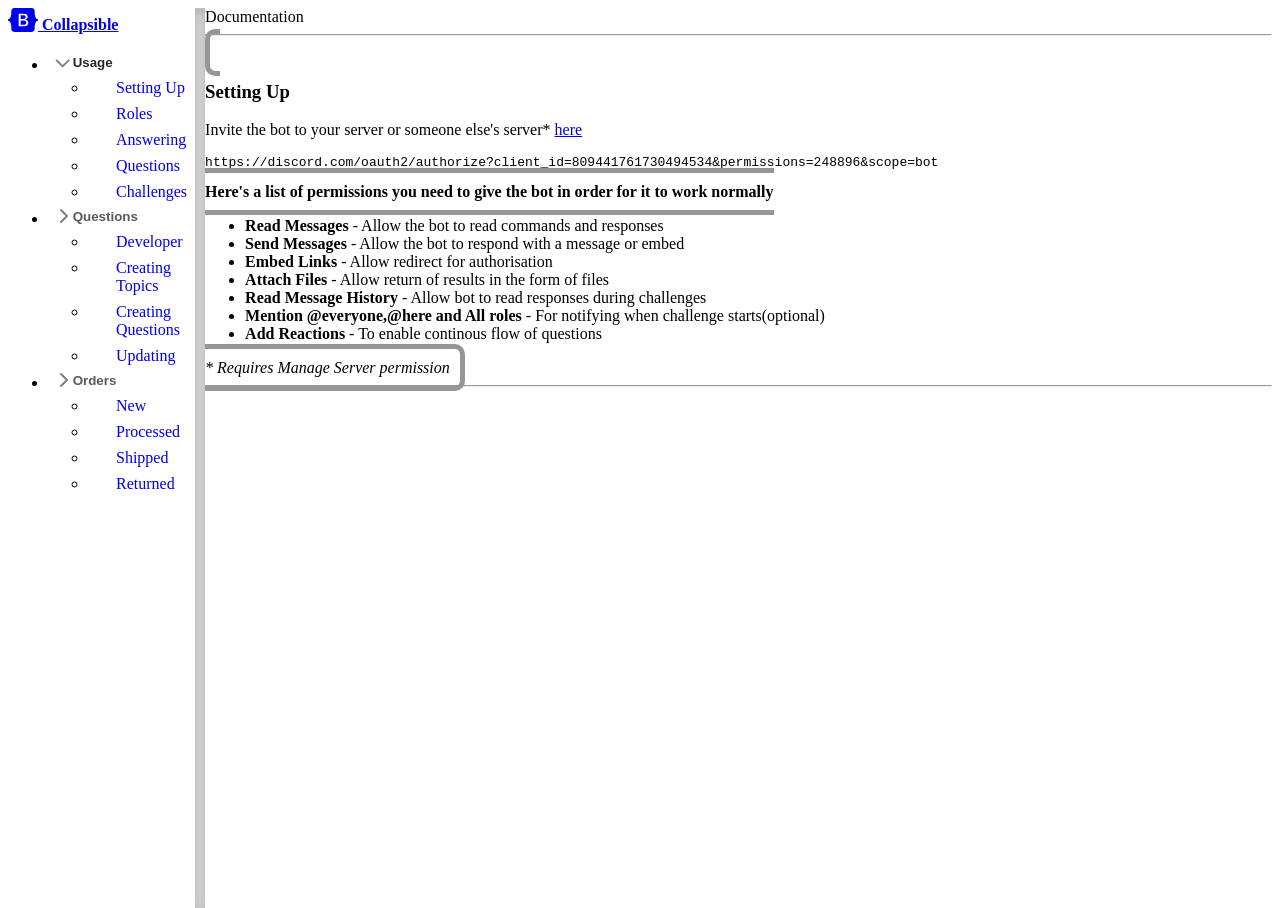
==== docs/documentation.html @ 7a9ed675 "Initial Commit for Website/Github Pages" ====
<!doctype html>
<html lang="en">
  <head>
    <meta charset="utf-8">
    <meta name="viewport" content="width=device-width, initial-scale=1">
    <meta name="description" content="">
    <meta name="author" content="">
    <meta name="generator" content="Hugo 0.84.0">
    <link rel="canonical" href="https://getbootstrap.com/docs/5.0/examples/sidebars/">
    <title>Sidebars · Bootstrap v5.0</title>


    <!-- Bootstrap core CSS -->
<link href="bootstrap.min.css" rel="stylesheet" crossorigin="anonymous">

    <!-- Favicons -->
<link rel="manifest" href="manifest.json"
<meta name="theme-color" content="#7952b3">


    <style>
      .bd-placeholder-img {
        font-size: 1.125rem;
        text-anchor: middle;
        -webkit-user-select: none;
        -moz-user-select: none;
        user-select: none;
      }

      @media (min-width: 768px) {
        .bd-placeholder-img-lg {
          font-size: 3.5rem;
        }
      }
    </style>


    <!-- Custom styles for this template -->
    <link href="document.css" rel="stylesheet">
  </head>
  <body>

<svg xmlns="http://www.w3.org/2000/svg" style="display: none;">
  <symbol id="bootstrap" viewBox="0 0 118 94">
    <title>Bootstrap</title>
    <path fill-rule="evenodd" clip-rule="evenodd" d="M24.509 0c-6.733 0-11.715 5.893-11.492 12.284.214 6.14-.064 14.092-2.066 20.577C8.943 39.365 5.547 43.485 0 44.014v5.972c5.547.529 8.943 4.649 10.951 11.153 2.002 6.485 2.28 14.437 2.066 20.577C12.794 88.106 17.776 94 24.51 94H93.5c6.733 0 11.714-5.893 11.491-12.284-.214-6.14.064-14.092 2.066-20.577 2.009-6.504 5.396-10.624 10.943-11.153v-5.972c-5.547-.529-8.934-4.649-10.943-11.153-2.002-6.484-2.28-14.437-2.066-20.577C105.214 5.894 100.233 0 93.5 0H24.508zM80 57.863C80 66.663 73.436 72 62.543 72H44a2 2 0 01-2-2V24a2 2 0 012-2h18.437c9.083 0 15.044 4.92 15.044 12.474 0 5.302-4.01 10.049-9.119 10.88v.277C75.317 46.394 80 51.21 80 57.863zM60.521 28.34H49.948v14.934h8.905c6.884 0 10.68-2.772 10.68-7.727 0-4.643-3.264-7.207-9.012-7.207zM49.948 49.2v16.458H60.91c7.167 0 10.964-2.876 10.964-8.281 0-5.406-3.903-8.178-11.425-8.178H49.948z"></path>
  </symbol>
  <symbol id="home" viewBox="0 0 16 16">
    <path d="M8.354 1.146a.5.5 0 0 0-.708 0l-6 6A.5.5 0 0 0 1.5 7.5v7a.5.5 0 0 0 .5.5h4.5a.5.5 0 0 0 .5-.5v-4h2v4a.5.5 0 0 0 .5.5H14a.5.5 0 0 0 .5-.5v-7a.5.5 0 0 0-.146-.354L13 5.793V2.5a.5.5 0 0 0-.5-.5h-1a.5.5 0 0 0-.5.5v1.293L8.354 1.146zM2.5 14V7.707l5.5-5.5 5.5 5.5V14H10v-4a.5.5 0 0 0-.5-.5h-3a.5.5 0 0 0-.5.5v4H2.5z"/>
  </symbol>
  <symbol id="speedometer2" viewBox="0 0 16 16">
    <path d="M8 4a.5.5 0 0 1 .5.5V6a.5.5 0 0 1-1 0V4.5A.5.5 0 0 1 8 4zM3.732 5.732a.5.5 0 0 1 .707 0l.915.914a.5.5 0 1 1-.708.708l-.914-.915a.5.5 0 0 1 0-.707zM2 10a.5.5 0 0 1 .5-.5h1.586a.5.5 0 0 1 0 1H2.5A.5.5 0 0 1 2 10zm9.5 0a.5.5 0 0 1 .5-.5h1.5a.5.5 0 0 1 0 1H12a.5.5 0 0 1-.5-.5zm.754-4.246a.389.389 0 0 0-.527-.02L7.547 9.31a.91.91 0 1 0 1.302 1.258l3.434-4.297a.389.389 0 0 0-.029-.518z"/>
    <path fill-rule="evenodd" d="M0 10a8 8 0 1 1 15.547 2.661c-.442 1.253-1.845 1.602-2.932 1.25C11.309 13.488 9.475 13 8 13c-1.474 0-3.31.488-4.615.911-1.087.352-2.49.003-2.932-1.25A7.988 7.988 0 0 1 0 10zm8-7a7 7 0 0 0-6.603 9.329c.203.575.923.876 1.68.63C4.397 12.533 6.358 12 8 12s3.604.532 4.923.96c.757.245 1.477-.056 1.68-.631A7 7 0 0 0 8 3z"/>
  </symbol>
  <symbol id="table" viewBox="0 0 16 16">
    <path d="M0 2a2 2 0 0 1 2-2h12a2 2 0 0 1 2 2v12a2 2 0 0 1-2 2H2a2 2 0 0 1-2-2V2zm15 2h-4v3h4V4zm0 4h-4v3h4V8zm0 4h-4v3h3a1 1 0 0 0 1-1v-2zm-5 3v-3H6v3h4zm-5 0v-3H1v2a1 1 0 0 0 1 1h3zm-4-4h4V8H1v3zm0-4h4V4H1v3zm5-3v3h4V4H6zm4 4H6v3h4V8z"/>
  </symbol>
  <symbol id="people-circle" viewBox="0 0 16 16">
    <path d="M11 6a3 3 0 1 1-6 0 3 3 0 0 1 6 0z"/>
    <path fill-rule="evenodd" d="M0 8a8 8 0 1 1 16 0A8 8 0 0 1 0 8zm8-7a7 7 0 0 0-5.468 11.37C3.242 11.226 4.805 10 8 10s4.757 1.225 5.468 2.37A7 7 0 0 0 8 1z"/>
  </symbol>
  <symbol id="grid" viewBox="0 0 16 16">
    <path d="M1 2.5A1.5 1.5 0 0 1 2.5 1h3A1.5 1.5 0 0 1 7 2.5v3A1.5 1.5 0 0 1 5.5 7h-3A1.5 1.5 0 0 1 1 5.5v-3zM2.5 2a.5.5 0 0 0-.5.5v3a.5.5 0 0 0 .5.5h3a.5.5 0 0 0 .5-.5v-3a.5.5 0 0 0-.5-.5h-3zm6.5.5A1.5 1.5 0 0 1 10.5 1h3A1.5 1.5 0 0 1 15 2.5v3A1.5 1.5 0 0 1 13.5 7h-3A1.5 1.5 0 0 1 9 5.5v-3zm1.5-.5a.5.5 0 0 0-.5.5v3a.5.5 0 0 0 .5.5h3a.5.5 0 0 0 .5-.5v-3a.5.5 0 0 0-.5-.5h-3zM1 10.5A1.5 1.5 0 0 1 2.5 9h3A1.5 1.5 0 0 1 7 10.5v3A1.5 1.5 0 0 1 5.5 15h-3A1.5 1.5 0 0 1 1 13.5v-3zm1.5-.5a.5.5 0 0 0-.5.5v3a.5.5 0 0 0 .5.5h3a.5.5 0 0 0 .5-.5v-3a.5.5 0 0 0-.5-.5h-3zm6.5.5A1.5 1.5 0 0 1 10.5 9h3a1.5 1.5 0 0 1 1.5 1.5v3a1.5 1.5 0 0 1-1.5 1.5h-3A1.5 1.5 0 0 1 9 13.5v-3zm1.5-.5a.5.5 0 0 0-.5.5v3a.5.5 0 0 0 .5.5h3a.5.5 0 0 0 .5-.5v-3a.5.5 0 0 0-.5-.5h-3z"/>
  </symbol>
  <symbol id="collection" viewBox="0 0 16 16">
    <path d="M2.5 3.5a.5.5 0 0 1 0-1h11a.5.5 0 0 1 0 1h-11zm2-2a.5.5 0 0 1 0-1h7a.5.5 0 0 1 0 1h-7zM0 13a1.5 1.5 0 0 0 1.5 1.5h13A1.5 1.5 0 0 0 16 13V6a1.5 1.5 0 0 0-1.5-1.5h-13A1.5 1.5 0 0 0 0 6v7zm1.5.5A.5.5 0 0 1 1 13V6a.5.5 0 0 1 .5-.5h13a.5.5 0 0 1 .5.5v7a.5.5 0 0 1-.5.5h-13z"/>
  </symbol>
  <symbol id="calendar3" viewBox="0 0 16 16">
    <path d="M14 0H2a2 2 0 0 0-2 2v12a2 2 0 0 0 2 2h12a2 2 0 0 0 2-2V2a2 2 0 0 0-2-2zM1 3.857C1 3.384 1.448 3 2 3h12c.552 0 1 .384 1 .857v10.286c0 .473-.448.857-1 .857H2c-.552 0-1-.384-1-.857V3.857z"/>
    <path d="M6.5 7a1 1 0 1 0 0-2 1 1 0 0 0 0 2zm3 0a1 1 0 1 0 0-2 1 1 0 0 0 0 2zm3 0a1 1 0 1 0 0-2 1 1 0 0 0 0 2zm-9 3a1 1 0 1 0 0-2 1 1 0 0 0 0 2zm3 0a1 1 0 1 0 0-2 1 1 0 0 0 0 2zm3 0a1 1 0 1 0 0-2 1 1 0 0 0 0 2zm3 0a1 1 0 1 0 0-2 1 1 0 0 0 0 2zm-9 3a1 1 0 1 0 0-2 1 1 0 0 0 0 2zm3 0a1 1 0 1 0 0-2 1 1 0 0 0 0 2zm3 0a1 1 0 1 0 0-2 1 1 0 0 0 0 2z"/>
  </symbol>
  <symbol id="chat-quote-fill" viewBox="0 0 16 16">
    <path d="M16 8c0 3.866-3.582 7-8 7a9.06 9.06 0 0 1-2.347-.306c-.584.296-1.925.864-4.181 1.234-.2.032-.352-.176-.273-.362.354-.836.674-1.95.77-2.966C.744 11.37 0 9.76 0 8c0-3.866 3.582-7 8-7s8 3.134 8 7zM7.194 6.766a1.688 1.688 0 0 0-.227-.272 1.467 1.467 0 0 0-.469-.324l-.008-.004A1.785 1.785 0 0 0 5.734 6C4.776 6 4 6.746 4 7.667c0 .92.776 1.666 1.734 1.666.343 0 .662-.095.931-.26-.137.389-.39.804-.81 1.22a.405.405 0 0 0 .011.59c.173.16.447.155.614-.01 1.334-1.329 1.37-2.758.941-3.706a2.461 2.461 0 0 0-.227-.4zM11 9.073c-.136.389-.39.804-.81 1.22a.405.405 0 0 0 .012.59c.172.16.446.155.613-.01 1.334-1.329 1.37-2.758.942-3.706a2.466 2.466 0 0 0-.228-.4 1.686 1.686 0 0 0-.227-.273 1.466 1.466 0 0 0-.469-.324l-.008-.004A1.785 1.785 0 0 0 10.07 6c-.957 0-1.734.746-1.734 1.667 0 .92.777 1.666 1.734 1.666.343 0 .662-.095.931-.26z"/>
  </symbol>
  <symbol id="cpu-fill" viewBox="0 0 16 16">
    <path d="M6.5 6a.5.5 0 0 0-.5.5v3a.5.5 0 0 0 .5.5h3a.5.5 0 0 0 .5-.5v-3a.5.5 0 0 0-.5-.5h-3z"/>
    <path d="M5.5.5a.5.5 0 0 0-1 0V2A2.5 2.5 0 0 0 2 4.5H.5a.5.5 0 0 0 0 1H2v1H.5a.5.5 0 0 0 0 1H2v1H.5a.5.5 0 0 0 0 1H2v1H.5a.5.5 0 0 0 0 1H2A2.5 2.5 0 0 0 4.5 14v1.5a.5.5 0 0 0 1 0V14h1v1.5a.5.5 0 0 0 1 0V14h1v1.5a.5.5 0 0 0 1 0V14h1v1.5a.5.5 0 0 0 1 0V14a2.5 2.5 0 0 0 2.5-2.5h1.5a.5.5 0 0 0 0-1H14v-1h1.5a.5.5 0 0 0 0-1H14v-1h1.5a.5.5 0 0 0 0-1H14v-1h1.5a.5.5 0 0 0 0-1H14A2.5 2.5 0 0 0 11.5 2V.5a.5.5 0 0 0-1 0V2h-1V.5a.5.5 0 0 0-1 0V2h-1V.5a.5.5 0 0 0-1 0V2h-1V.5zm1 4.5h3A1.5 1.5 0 0 1 11 6.5v3A1.5 1.5 0 0 1 9.5 11h-3A1.5 1.5 0 0 1 5 9.5v-3A1.5 1.5 0 0 1 6.5 5z"/>
  </symbol>
  <symbol id="gear-fill" viewBox="0 0 16 16">
    <path d="M9.405 1.05c-.413-1.4-2.397-1.4-2.81 0l-.1.34a1.464 1.464 0 0 1-2.105.872l-.31-.17c-1.283-.698-2.686.705-1.987 1.987l.169.311c.446.82.023 1.841-.872 2.105l-.34.1c-1.4.413-1.4 2.397 0 2.81l.34.1a1.464 1.464 0 0 1 .872 2.105l-.17.31c-.698 1.283.705 2.686 1.987 1.987l.311-.169a1.464 1.464 0 0 1 2.105.872l.1.34c.413 1.4 2.397 1.4 2.81 0l.1-.34a1.464 1.464 0 0 1 2.105-.872l.31.17c1.283.698 2.686-.705 1.987-1.987l-.169-.311a1.464 1.464 0 0 1 .872-2.105l.34-.1c1.4-.413 1.4-2.397 0-2.81l-.34-.1a1.464 1.464 0 0 1-.872-2.105l.17-.31c.698-1.283-.705-2.686-1.987-1.987l-.311.169a1.464 1.464 0 0 1-2.105-.872l-.1-.34zM8 10.93a2.929 2.929 0 1 1 0-5.86 2.929 2.929 0 0 1 0 5.858z"/>
  </symbol>
  <symbol id="speedometer" viewBox="0 0 16 16">
    <path d="M8 2a.5.5 0 0 1 .5.5V4a.5.5 0 0 1-1 0V2.5A.5.5 0 0 1 8 2zM3.732 3.732a.5.5 0 0 1 .707 0l.915.914a.5.5 0 1 1-.708.708l-.914-.915a.5.5 0 0 1 0-.707zM2 8a.5.5 0 0 1 .5-.5h1.586a.5.5 0 0 1 0 1H2.5A.5.5 0 0 1 2 8zm9.5 0a.5.5 0 0 1 .5-.5h1.5a.5.5 0 0 1 0 1H12a.5.5 0 0 1-.5-.5zm.754-4.246a.389.389 0 0 0-.527-.02L7.547 7.31A.91.91 0 1 0 8.85 8.569l3.434-4.297a.389.389 0 0 0-.029-.518z"/>
    <path fill-rule="evenodd" d="M6.664 15.889A8 8 0 1 1 9.336.11a8 8 0 0 1-2.672 15.78zm-4.665-4.283A11.945 11.945 0 0 1 8 10c2.186 0 4.236.585 6.001 1.606a7 7 0 1 0-12.002 0z"/>
  </symbol>
  <symbol id="toggles2" viewBox="0 0 16 16">
    <path d="M9.465 10H12a2 2 0 1 1 0 4H9.465c.34-.588.535-1.271.535-2 0-.729-.195-1.412-.535-2z"/>
    <path d="M6 15a3 3 0 1 0 0-6 3 3 0 0 0 0 6zm0 1a4 4 0 1 1 0-8 4 4 0 0 1 0 8zm.535-10a3.975 3.975 0 0 1-.409-1H4a1 1 0 0 1 0-2h2.126c.091-.355.23-.69.41-1H4a2 2 0 1 0 0 4h2.535z"/>
    <path d="M14 4a4 4 0 1 1-8 0 4 4 0 0 1 8 0z"/>
  </symbol>
  <symbol id="tools" viewBox="0 0 16 16">
    <path d="M1 0L0 1l2.2 3.081a1 1 0 0 0 .815.419h.07a1 1 0 0 1 .708.293l2.675 2.675-2.617 2.654A3.003 3.003 0 0 0 0 13a3 3 0 1 0 5.878-.851l2.654-2.617.968.968-.305.914a1 1 0 0 0 .242 1.023l3.356 3.356a1 1 0 0 0 1.414 0l1.586-1.586a1 1 0 0 0 0-1.414l-3.356-3.356a1 1 0 0 0-1.023-.242L10.5 9.5l-.96-.96 2.68-2.643A3.005 3.005 0 0 0 16 3c0-.269-.035-.53-.102-.777l-2.14 2.141L12 4l-.364-1.757L13.777.102a3 3 0 0 0-3.675 3.68L7.462 6.46 4.793 3.793a1 1 0 0 1-.293-.707v-.071a1 1 0 0 0-.419-.814L1 0zm9.646 10.646a.5.5 0 0 1 .708 0l3 3a.5.5 0 0 1-.708.708l-3-3a.5.5 0 0 1 0-.708zM3 11l.471.242.529.026.287.445.445.287.026.529L5 13l-.242.471-.026.529-.445.287-.287.445-.529.026L3 15l-.471-.242L2 14.732l-.287-.445L1.268 14l-.026-.529L1 13l.242-.471.026-.529.445-.287.287-.445.529-.026L3 11z"/>
  </symbol>
  <symbol id="chevron-right" viewBox="0 0 16 16">
    <path fill-rule="evenodd" d="M4.646 1.646a.5.5 0 0 1 .708 0l6 6a.5.5 0 0 1 0 .708l-6 6a.5.5 0 0 1-.708-.708L10.293 8 4.646 2.354a.5.5 0 0 1 0-.708z"/>
  </symbol>
  <symbol id="geo-fill" viewBox="0 0 16 16">
    <path fill-rule="evenodd" d="M4 4a4 4 0 1 1 4.5 3.969V13.5a.5.5 0 0 1-1 0V7.97A4 4 0 0 1 4 3.999zm2.493 8.574a.5.5 0 0 1-.411.575c-.712.118-1.28.295-1.655.493a1.319 1.319 0 0 0-.37.265.301.301 0 0 0-.057.09V14l.002.008a.147.147 0 0 0 .016.033.617.617 0 0 0 .145.15c.165.13.435.27.813.395.751.25 1.82.414 3.024.414s2.273-.163 3.024-.414c.378-.126.648-.265.813-.395a.619.619 0 0 0 .146-.15.148.148 0 0 0 .015-.033L12 14v-.004a.301.301 0 0 0-.057-.09 1.318 1.318 0 0 0-.37-.264c-.376-.198-.943-.375-1.655-.493a.5.5 0 1 1 .164-.986c.77.127 1.452.328 1.957.594C12.5 13 13 13.4 13 14c0 .426-.26.752-.544.977-.29.228-.68.413-1.116.558-.878.293-2.059.465-3.34.465-1.281 0-2.462-.172-3.34-.465-.436-.145-.826-.33-1.116-.558C3.26 14.752 3 14.426 3 14c0-.599.5-1 .961-1.243.505-.266 1.187-.467 1.957-.594a.5.5 0 0 1 .575.411z"/>
  </symbol>
</svg>

<main>
  <div class="flex-shrink-0 p-3 bg-white" style="width: 190px;">
    <a href="/" class="d-flex align-items-center pb-3 mb-3 link-dark text-decoration-none border-bottom">
      <svg class="bi me-2" width="30" height="24"><use xlink:href="#bootstrap"/></svg>
      <span class="fs-5 fw-semibold">Collapsible</span>
    </a>
    <ul class="list-unstyled ps-0">
      <li class="mb-1">
        <button class="btn btn-toggle align-items-center rounded collapsed" data-bs-toggle="collapse" data-bs-target="#home-collapse" aria-expanded="true">
          Usage
        </button>
        <div class="collapse show" id="home-collapse">
          <ul class="btn-toggle-nav list-unstyled fw-normal pb-1 small">
            <li><a href="#jump_settingup" class="link-dark rounded">Setting Up</a></li>
            <li><a href="#" class="link-dark rounded">Roles</a></li>
            <li><a href="#" class="link-dark rounded">Answering</a></li>
            <li><a href="#" class="link-dark rounded">Questions</a></li>
            <li><a href="#" class="link-dark rounded">Challenges</a></li>
          </ul>
        </div>
      </li>
      <li class="mb-1">
        <button class="btn btn-toggle align-items-center rounded collapsed" data-bs-toggle="collapse" data-bs-target="#dashboard-collapse" aria-expanded="false">
          Questions
        </button>
        <div class="collapse" id="dashboard-collapse">
          <ul class="btn-toggle-nav list-unstyled fw-normal pb-1 small">
            <li><a href="#" class="link-dark rounded">Developer</a></li>
            <li><a href="#" class="link-dark rounded">Creating Topics</a></li>
            <li><a href="#" class="link-dark rounded">Creating Questions</a></li>
            <li><a href="#" class="link-dark rounded">Updating</a></li>
          </ul>
        </div>
      </li>
      <li class="mb-1">
        <button class="btn btn-toggle align-items-center rounded collapsed" data-bs-toggle="collapse" data-bs-target="#orders-collapse" aria-expanded="false">
          Orders
        </button>
        <div class="collapse" id="orders-collapse">
          <ul class="btn-toggle-nav list-unstyled fw-normal pb-1 small">
            <li><a href="#" class="link-dark rounded">New</a></li>
            <li><a href="#" class="link-dark rounded">Processed</a></li>
            <li><a href="#" class="link-dark rounded">Shipped</a></li>
            <li><a href="#" class="link-dark rounded">Returned</a></li>
          </ul>
        </div>
      </li>
    </ul>
  </div>
  <div class="b-example-divider"></div>

  <div class="d-flex flex-column flex-shrink-0 p-3 bg-light" id="content-bg" style="width: 2000px;">
    <span class="fs-1">Documentation</span>
    <hr>

    <span class="content-block">
        <h3 id="jump_settingup">Setting Up</h3>
        <p>Invite the bot to your server or someone else's server* <a href="https://discord.com/oauth2/authorize?client_id=809441761730494534&permissions=248896&scope=bot">here</a></p>
        <pre>https://discord.com/oauth2/authorize?client_id=809441761730494534&permissions=248896&scope=bot</pre>
        <strong>Here's a list of permissions you need to give the bot in order for it to work normally</strong>
        <ul>
            <li><strong>Read Messages</strong> - Allow the bot to read commands and responses</li>
            <li><strong>Send Messages</strong> - Allow the bot to respond with a message or embed</li>
            <li><strong>Embed Links</strong> - Allow redirect for authorisation</li>
            <li><strong>Attach Files</strong> - Allow return of results in the form of files</li>
            <li><strong>Read Message History</strong> - Allow bot to read responses during challenges</li>
            <li><strong>Mention @everyone,@here and All roles</strong> - For notifying when challenge starts(optional)</li>
            <li><strong>Add Reactions</strong> - To enable continous flow of questions</li>
        </ul>
        <cite>* Requires Manage Server permission</cite>
    </span>

    <hr>
    </div>
  </div>
</main>


    <script src="bootstrap.bundle.min.js" crossorigin="anonymous"></script>

    <script src="document.js"></script>
  </body>
</html>
---- docs/document.css ----
body {
  min-height: 100vh;
  min-height: -webkit-fill-available;
}

html {
  height: -webkit-fill-available;
}

main {
  display: flex;
  flex-wrap: nowrap;
  height: 100vh;
  height: -webkit-fill-available;
  max-height: 100vh;
  overflow-x: auto;
  overflow-y: hidden;
}

.b-example-divider {
  flex-shrink: 0;
  width: 10px;
  height: 100vh;
  background-color: rgba(0, 0, 0, .1);
  border: solid rgba(0, 0, 0, .15);
  border-width: 1px 0;
  box-shadow: inset 0 .5em 1.5em rgba(0, 0, 0, .1), inset 0 .125em .5em rgba(0, 0, 0, .15);
}

.bi {
  vertical-align: -.125em;
  pointer-events: none;
  fill: currentColor;
}

.dropdown-toggle { outline: 0; }

.nav-flush .nav-link {
  border-radius: 0;
}

.btn-toggle {
  display: inline-flex;
  align-items: center;
  padding: .25rem .5rem;
  font-weight: 600;
  color: rgba(0, 0, 0, .65);
  background-color: transparent;
  border: 0;
}
.btn-toggle:hover,
.btn-toggle:focus {
  color: rgba(0, 0, 0, .85);
  background-color: #d2f4ea;
}

.btn-toggle::before {
  width: 1.25em;
  line-height: 0;
  content: url("data:image/svg+xml,%3csvg xmlns='http://www.w3.org/2000/svg' width='16' height='16' viewBox='0 0 16 16'%3e%3cpath fill='none' stroke='rgba%280,0,0,.5%29' stroke-linecap='round' stroke-linejoin='round' stroke-width='2' d='M5 14l6-6-6-6'/%3e%3c/svg%3e");
  transition: transform .35s ease;
  transform-origin: .5em 50%;
}

.btn-toggle[aria-expanded="true"] {
  color: rgba(0, 0, 0, .85);
}
.btn-toggle[aria-expanded="true"]::before {
  transform: rotate(90deg);
}

.btn-toggle-nav a {
  display: inline-flex;
  padding: .1875rem .5rem;
  margin-top: .125rem;
  margin-left: 1.25rem;
  text-decoration: none;
}
.btn-toggle-nav a:hover,
.btn-toggle-nav a:focus {
  background-color: #d2f4ea;
}

.scrollarea {
  overflow-y: auto;
}

.fw-semibold { font-weight: 600; }
.lh-tight { line-height: 1.25; }

.content-block {
    padding: 10px;
    border: 5px solid;
    border-color: #969696;
    border-radius: 10px;
    background-color: none;
    transition: border-radius 0.2s, border-color 0.5s, background-color 1s;
}

.content-block:active {
    border-color: #2de38e;
    border-radius: 30px;
    background-color: #30ff9f;
}
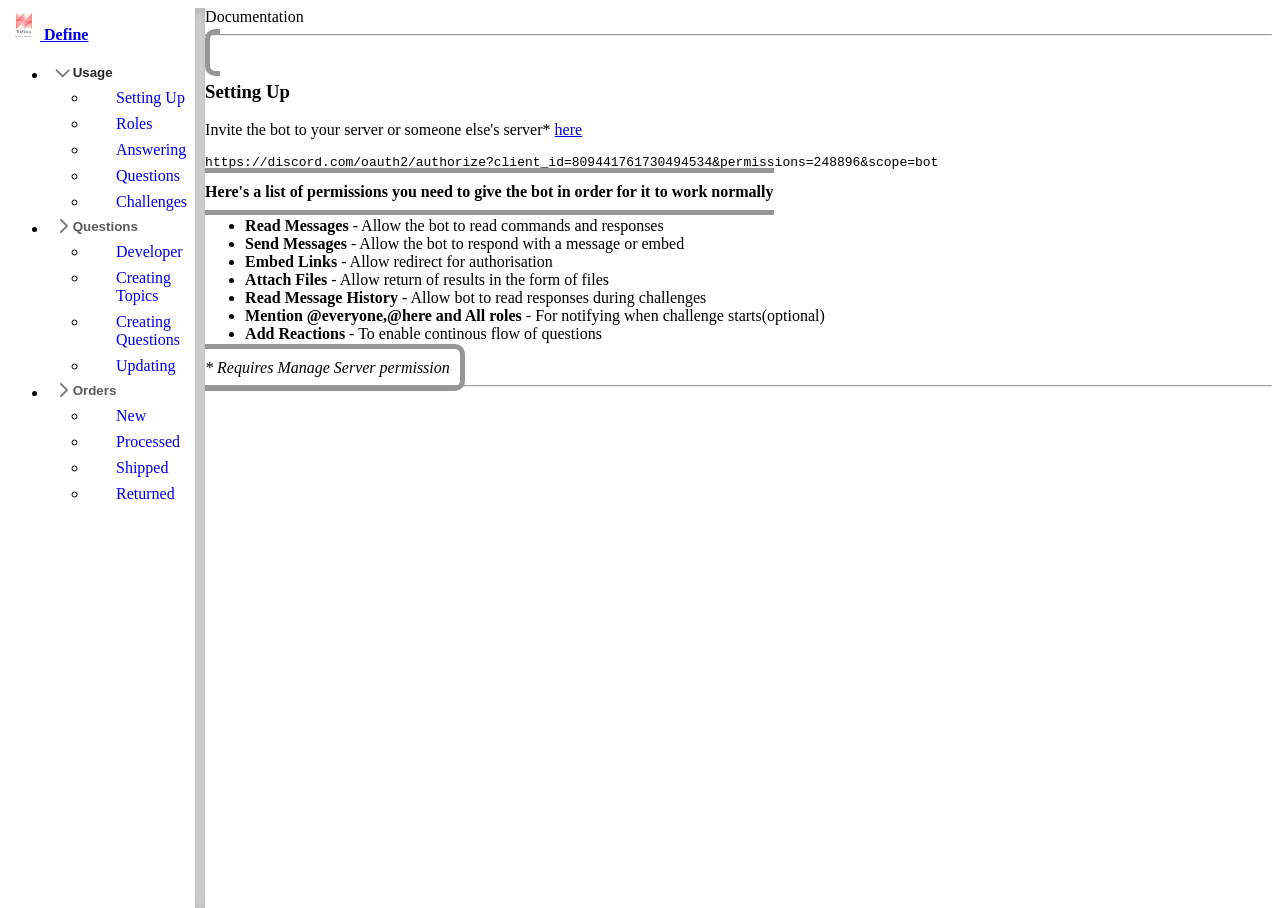
==== commit 93f1bf82: "Added Favicon temporarily Removed Learn More changed to To Documentation" ====
--- a/docs/documentation.html
+++ b/docs/documentation.html
@@ -101,10 +101,10 @@
 
 <main>
   <div class="flex-shrink-0 p-3 bg-white" style="width: 190px;">
-    <a href="/" class="d-flex align-items-center pb-3 mb-3 link-dark text-decoration-none border-bottom">
-      <svg class="bi me-2" width="30" height="24"><use xlink:href="#bootstrap"/></svg>
-      <span class="fs-5 fw-semibold">Collapsible</span>
-    </a>
+    <a href="index.html" class="d-flex align-items-center pb-3 mb-3 link-dark text-decoration-none border-bottom">
+      <img src="images/favicon.png" alt="define-logo">
+      <span class="fs-5 fw-semibold">Define</span>
+  </a>
     <ul class="list-unstyled ps-0">
       <li class="mb-1">
         <button class="btn btn-toggle align-items-center rounded collapsed" data-bs-toggle="collapse" data-bs-target="#home-collapse" aria-expanded="true">
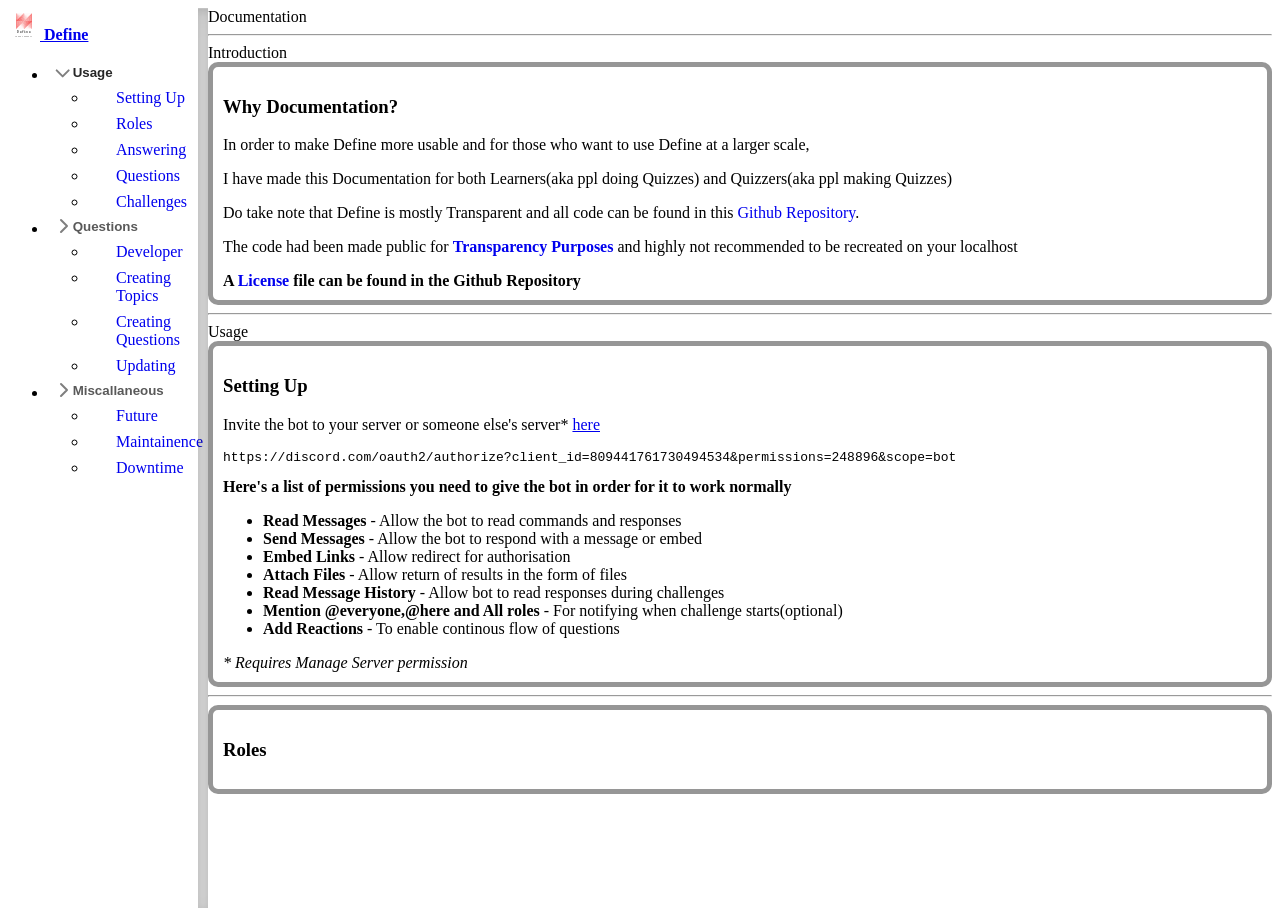
==== commit 99542e1c: "Added Intro" ====
--- a/docs/documentation.html
+++ b/docs/documentation.html
@@ -6,7 +6,7 @@
     <meta name="description" content="">
     <meta name="author" content="">
     <meta name="generator" content="Hugo 0.84.0">
-    <link rel="canonical" href="https://getbootstrap.com/docs/5.0/examples/sidebars/">
+    <link rel="icon" href="images/favicon.png">
     <title>Sidebars · Bootstrap v5.0</title>
 
 
@@ -42,7 +42,7 @@
 
 <svg xmlns="http://www.w3.org/2000/svg" style="display: none;">
   <symbol id="bootstrap" viewBox="0 0 118 94">
-    <title>Bootstrap</title>
+    <title>Define</title>
     <path fill-rule="evenodd" clip-rule="evenodd" d="M24.509 0c-6.733 0-11.715 5.893-11.492 12.284.214 6.14-.064 14.092-2.066 20.577C8.943 39.365 5.547 43.485 0 44.014v5.972c5.547.529 8.943 4.649 10.951 11.153 2.002 6.485 2.28 14.437 2.066 20.577C12.794 88.106 17.776 94 24.51 94H93.5c6.733 0 11.714-5.893 11.491-12.284-.214-6.14.064-14.092 2.066-20.577 2.009-6.504 5.396-10.624 10.943-11.153v-5.972c-5.547-.529-8.934-4.649-10.943-11.153-2.002-6.484-2.28-14.437-2.066-20.577C105.214 5.894 100.233 0 93.5 0H24.508zM80 57.863C80 66.663 73.436 72 62.543 72H44a2 2 0 01-2-2V24a2 2 0 012-2h18.437c9.083 0 15.044 4.92 15.044 12.474 0 5.302-4.01 10.049-9.119 10.88v.277C75.317 46.394 80 51.21 80 57.863zM60.521 28.34H49.948v14.934h8.905c6.884 0 10.68-2.772 10.68-7.727 0-4.643-3.264-7.207-9.012-7.207zM49.948 49.2v16.458H60.91c7.167 0 10.964-2.876 10.964-8.281 0-5.406-3.903-8.178-11.425-8.178H49.948z"></path>
   </symbol>
   <symbol id="home" viewBox="0 0 16 16">
@@ -113,10 +113,10 @@
         <div class="collapse show" id="home-collapse">
           <ul class="btn-toggle-nav list-unstyled fw-normal pb-1 small">
             <li><a href="#jump_settingup" class="link-dark rounded">Setting Up</a></li>
-            <li><a href="#" class="link-dark rounded">Roles</a></li>
-            <li><a href="#" class="link-dark rounded">Answering</a></li>
-            <li><a href="#" class="link-dark rounded">Questions</a></li>
-            <li><a href="#" class="link-dark rounded">Challenges</a></li>
+            <li><a href="#jump_roles" class="link-dark rounded">Roles</a></li>
+            <li><a href="#jump_answering" class="link-dark rounded">Answering</a></li>
+            <li><a href="#jump_questions" class="link-dark rounded">Questions</a></li>
+            <li><a href="#jump_challenges" class="link-dark rounded">Challenges</a></li>
           </ul>
         </div>
       </li>
@@ -135,14 +135,13 @@
       </li>
       <li class="mb-1">
         <button class="btn btn-toggle align-items-center rounded collapsed" data-bs-toggle="collapse" data-bs-target="#orders-collapse" aria-expanded="false">
-          Orders
+          Miscallaneous
         </button>
         <div class="collapse" id="orders-collapse">
           <ul class="btn-toggle-nav list-unstyled fw-normal pb-1 small">
-            <li><a href="#" class="link-dark rounded">New</a></li>
-            <li><a href="#" class="link-dark rounded">Processed</a></li>
-            <li><a href="#" class="link-dark rounded">Shipped</a></li>
-            <li><a href="#" class="link-dark rounded">Returned</a></li>
+            <li><a href="#" class="link-dark rounded">Future</a></li>
+            <li><a href="#" class="link-dark rounded">Maintainence</a></li>
+            <li><a href="#" class="link-dark rounded">Downtime</a></li>
           </ul>
         </div>
       </li>
@@ -153,11 +152,21 @@
   <div class="d-flex flex-column flex-shrink-0 p-3 bg-light" id="content-bg" style="width: 2000px;">
     <span class="fs-1">Documentation</span>
     <hr>
-
-    <span class="content-block">
-        <h3 id="jump_settingup">Setting Up</h3>
+    <span class="fs-2">Introduction</span>
+    <div class="content-block" id="jump_introduction">
+        <h3>Why Documentation?</h3>
+        <p>In order to make Define more usable and for those who want to use Define at a larger scale,</p>
+        <p>I have made this Documentation for both Learners(aka ppl doing Quizzes) and Quizzers(aka ppl making Quizzes)</p>
+        <p>Do take note that Define is mostly Transparent and all code can be found in this <a class="a-nodeco" href="https://github.com/TheReaper62/Define">Github Repository</a>.</p>
+        <p>The code had been made public for <strong><a href="jump_privacypolicy" title="See our Privacy Policy" class="a-nodeco">Transparency Purposes</a></strong> and highly not recommended to be recreated on your localhost</p>
+        <strong>A <a class="a-nodeco" title="Apache License 2.0" href="https://github.com/TheReaper62/Define/blob/main/LICENSE">License</a> file can be found in the Github Repository</strong>
+    </div>
+    <hr>
+    <span class="fs-2">Usage</span>
+    <div class="content-block" id="jump_settingup">
+        <h3>Setting Up</h3>
         <p>Invite the bot to your server or someone else's server* <a href="https://discord.com/oauth2/authorize?client_id=809441761730494534&permissions=248896&scope=bot">here</a></p>
-        <pre>https://discord.com/oauth2/authorize?client_id=809441761730494534&permissions=248896&scope=bot</pre>
+        <pre title="Triple Click Me">https://discord.com/oauth2/authorize?client_id=809441761730494534&permissions=248896&scope=bot</pre>
         <strong>Here's a list of permissions you need to give the bot in order for it to work normally</strong>
         <ul>
             <li><strong>Read Messages</strong> - Allow the bot to read commands and responses</li>
@@ -169,9 +178,11 @@
             <li><strong>Add Reactions</strong> - To enable continous flow of questions</li>
         </ul>
         <cite>* Requires Manage Server permission</cite>
-    </span>
-
+    </div>
     <hr>
+    <div class="content-block" id="jump_roles">
+        <h3>Roles</h3>
+    </div>
     </div>
   </div>
 </main>
--- a/docs/document.css
+++ b/docs/document.css
@@ -13,7 +13,7 @@
   height: 100vh;
   height: -webkit-fill-available;
   max-height: 100vh;
-  overflow-x: auto;
+  overflow-x: hidden !important;
   overflow-y: hidden;
 }
 
@@ -102,3 +102,7 @@
     border-radius: 30px;
     background-color: #30ff9f;
 }
+
+.a-nodeco {
+    text-decoration: none;
+}
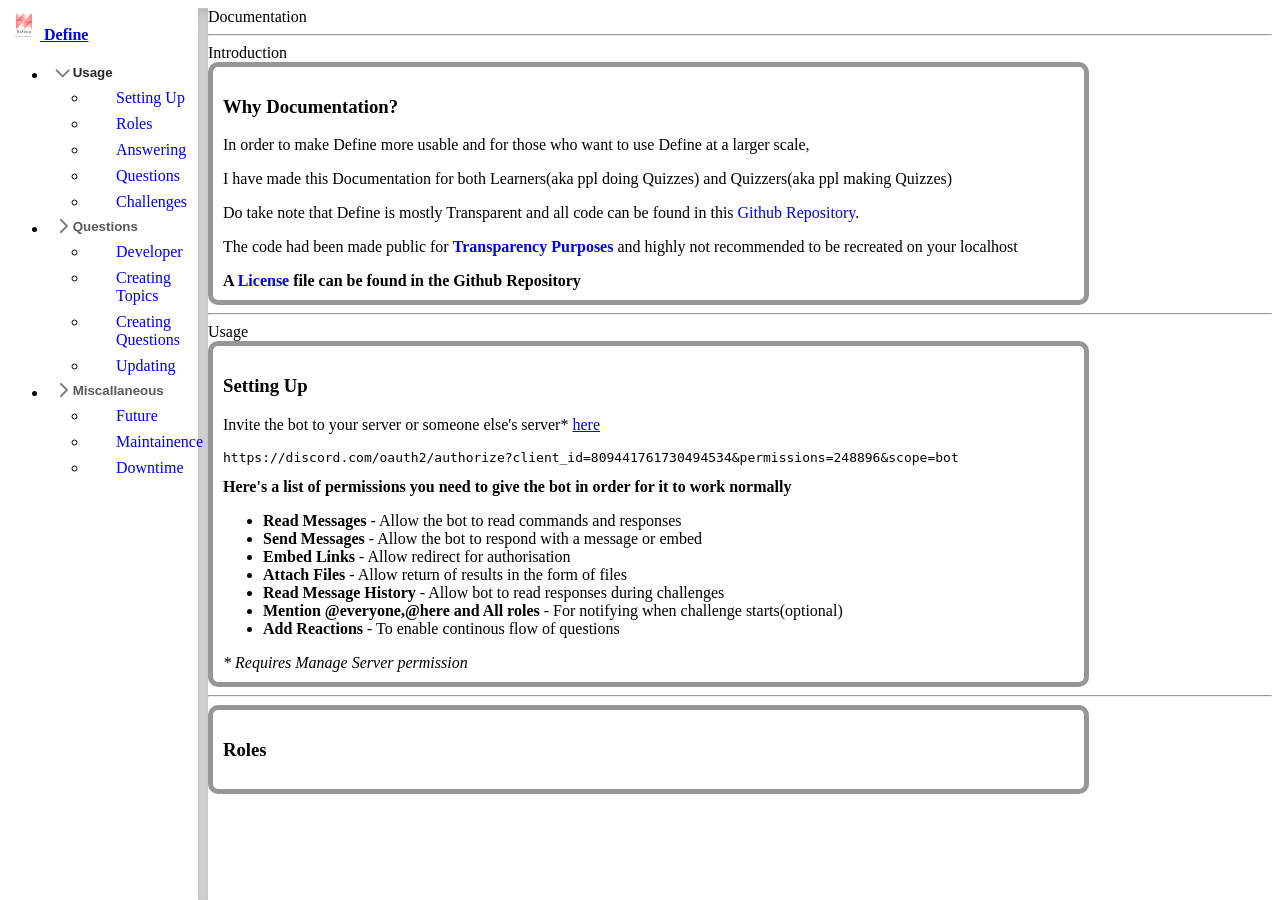
==== commit a61d99f2: "Fixed Scrolling Issue" ====
--- a/docs/documentation.html
+++ b/docs/documentation.html
@@ -7,14 +7,14 @@
     <meta name="author" content="">
     <meta name="generator" content="Hugo 0.84.0">
     <link rel="icon" href="images/favicon.png">
-    <title>Sidebars · Bootstrap v5.0</title>
+    <title>Documentation</title>
 
 
     <!-- Bootstrap core CSS -->
-<link href="bootstrap.min.css" rel="stylesheet" crossorigin="anonymous">
+<link href="bootstrap.min.css" rel="stylesheet">
 
     <!-- Favicons -->
-<link rel="manifest" href="manifest.json"
+<link rel="manifest" href="manifest.json">
 <meta name="theme-color" content="#7952b3">
 
 
@@ -100,7 +100,7 @@
 </svg>
 
 <main>
-  <div class="flex-shrink-0 p-3 bg-white" style="width: 190px;">
+  <div class="flex-shrink-0 p-3 bg-white" style="width: 190px;position: fixed;">
     <a href="index.html" class="d-flex align-items-center pb-3 mb-3 link-dark text-decoration-none border-bottom">
       <img src="images/favicon.png" alt="define-logo">
       <span class="fs-5 fw-semibold">Define</span>
@@ -147,9 +147,9 @@
       </li>
     </ul>
   </div>
-  <div class="b-example-divider"></div>
+  <div class="b-example-divider" style="position:fixed;margin-left: 190px;"></div>
 
-  <div class="d-flex flex-column flex-shrink-0 p-3 bg-light" id="content-bg" style="width: 2000px;">
+  <div class="d-flex flex-column flex-shrink-0 p-3 bg-light" id="content-bg" style="width: 100%;margin-left: 200px;margin-right: 0px">
     <span class="fs-1">Documentation</span>
     <hr>
     <span class="fs-2">Introduction</span>
@@ -188,7 +188,7 @@
 </main>
 
 
-    <script src="bootstrap.bundle.min.js" crossorigin="anonymous"></script>
+    <script src="bootstrap.bundle.min.js"></script>
 
     <script src="document.js"></script>
   </body>
--- a/docs/document.css
+++ b/docs/document.css
@@ -15,6 +15,8 @@
   max-height: 100vh;
   overflow-x: hidden !important;
   overflow-y: hidden;
+  position: relative;
+  overflow-y: scroll
 }
 
 .b-example-divider {
@@ -90,6 +92,7 @@
 
 .content-block {
     padding: 10px;
+    width: 80%;
     border: 5px solid;
     border-color: #969696;
     border-radius: 10px;
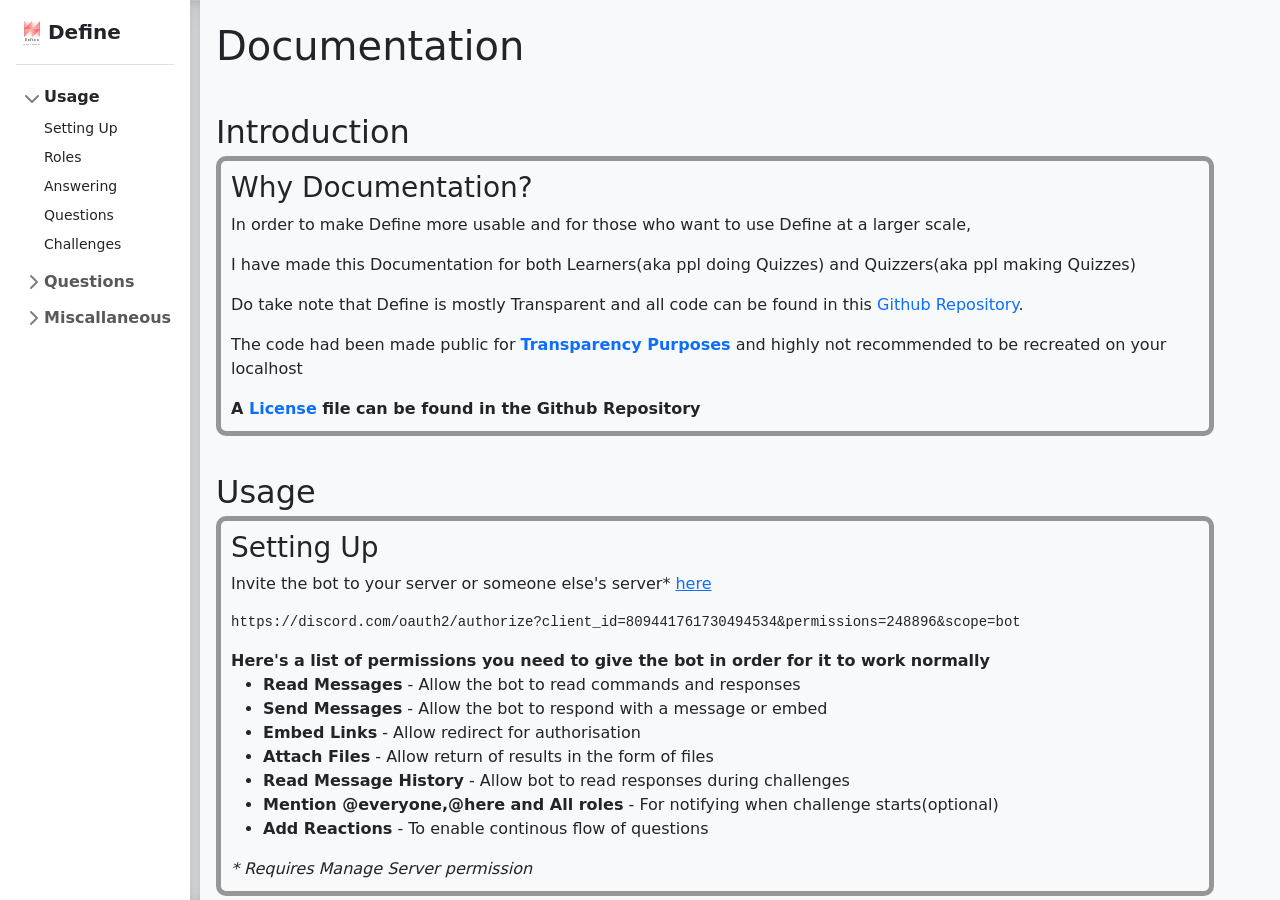
==== commit 3622433b: "Roles + Dark Mode Beta" ====
--- a/docs/documentation.html
+++ b/docs/documentation.html
@@ -3,8 +3,8 @@
   <head>
     <meta charset="utf-8">
     <meta name="viewport" content="width=device-width, initial-scale=1">
-    <meta name="description" content="">
-    <meta name="author" content="">
+    <meta name="description" content="Documentation for Define">
+    <meta name="author" content="@Fishball_Noodles">
     <meta name="generator" content="Hugo 0.84.0">
     <link rel="icon" href="images/favicon.png">
     <title>Documentation</title>
@@ -14,7 +14,7 @@
 <link href="bootstrap.min.css" rel="stylesheet">
 
     <!-- Favicons -->
-<link rel="manifest" href="manifest.json">
+<link rel="manifest" href="manifest.json" origin="data">
 <meta name="theme-color" content="#7952b3">
 
 
@@ -100,7 +100,7 @@
 </svg>
 
 <main>
-  <div class="flex-shrink-0 p-3 bg-white" style="width: 190px;position: fixed;">
+  <div class="flex-shrink-0 p-3 bg-white" style="width: 190px;position: fixed;" id="sidenav">
     <a href="index.html" class="d-flex align-items-center pb-3 mb-3 link-dark text-decoration-none border-bottom">
       <img src="images/favicon.png" alt="define-logo">
       <span class="fs-5 fw-semibold">Define</span>
@@ -147,10 +147,10 @@
       </li>
     </ul>
   </div>
-  <div class="b-example-divider" style="position:fixed;margin-left: 190px;"></div>
+  <div class="divider" onclick="togglesidebar()" id="sidebarexpanded" style="position:fixed;margin-left: 190px;"></div>
 
   <div class="d-flex flex-column flex-shrink-0 p-3 bg-light" id="content-bg" style="width: 100%;margin-left: 200px;margin-right: 0px">
-    <span class="fs-1">Documentation</span>
+    <span class="fs-1" onclick="dark()">Documentation</span>
     <hr>
     <span class="fs-2">Introduction</span>
     <div class="content-block" id="jump_introduction">
@@ -181,7 +181,66 @@
     </div>
     <hr>
     <div class="content-block" id="jump_roles">
+        <style media="screen">
+            .available {
+                color: #0cb300;
+                font-weight: bold;
+            }
+            .available:hover {
+
+            }
+            .wip {
+                color: #ff5e74;
+                font-weight: bold;
+                font-size: 15px;
+                transition: font-size 0.3s;
+            }
+            .wip:hover {
+              font-size: 18px;
+              animation: shake 0.5s cubic-bezier(.36,.07,.19,.97) both;
+              transform: translate3d(0, 0, 0);
+              backface-visibility: hidden;
+              perspective: 1000px;
+            }
+
+            @keyframes shake {
+              10%, 90% {
+                transform: translate3d(-1px, 0, 0);
+              }
+
+              20%, 80% {
+                transform: translate3d(2px, 0, 0);
+              }
+
+              30%, 50%, 70% {
+                transform: translate3d(-4px, 0, 0);
+              }
+
+              40%, 60% {
+                transform: translate3d(4px, 0, 0);
+              }
+            }
+        </style>
+
         <h3>Roles</h3>
+        <p>Roles are essential when using the bot. Having the bot but not having roles is as good as attending school but not taking any subjects.</p>
+        <p><strong>Define</strong> has subjects too!!! Questions are given based off the subjects you enroll yourself for.</p>
+        <p>Here are a list of roles/subjects available:</p>
+        <ol>
+            <li class="available" title="Available">Computing</li>
+            <li class="available" title="Available">Campcraft</li>
+            <li class="available" title="Available">Normal Chinese</li>
+            <li class="wip" title="Work In Progress">Pure Physics</li>
+            <li class="wip" title="Work In Progress">Elective Geography</li>
+        </ol>
+        <cite>In order of Addition</cite>
+        <p>Subjects will be added upon request. Contact <strong>@Fishball_Noodles#7209</strong> on Discord for more Info</p>
+        <br>
+        <p>To enroll yourself for a subject, run this command where the bot can see it: <pre>def roles</pre></p>
+        <img src="images/roles_list.png" alt="Role List Image" style="max-width: 100%;max-height: 30%;">
+        <p>The bot will reply you with a list of <strong>Subjects Available</strong> with thier respective Indexes.</p>
+        <p>Respond promptly to the message. For Example, if you want <strong>Normal Chinese</strong> you would send the message <strong>3</strong></p>
+        <cite>Do note that the picture above is different for every User. Yours may not be 3 for Normal Chinese</cite>
     </div>
     </div>
   </div>
--- a/docs/document.css
+++ b/docs/document.css
@@ -19,7 +19,7 @@
   overflow-y: scroll
 }
 
-.b-example-divider {
+.divider {
   flex-shrink: 0;
   width: 10px;
   height: 100vh;
